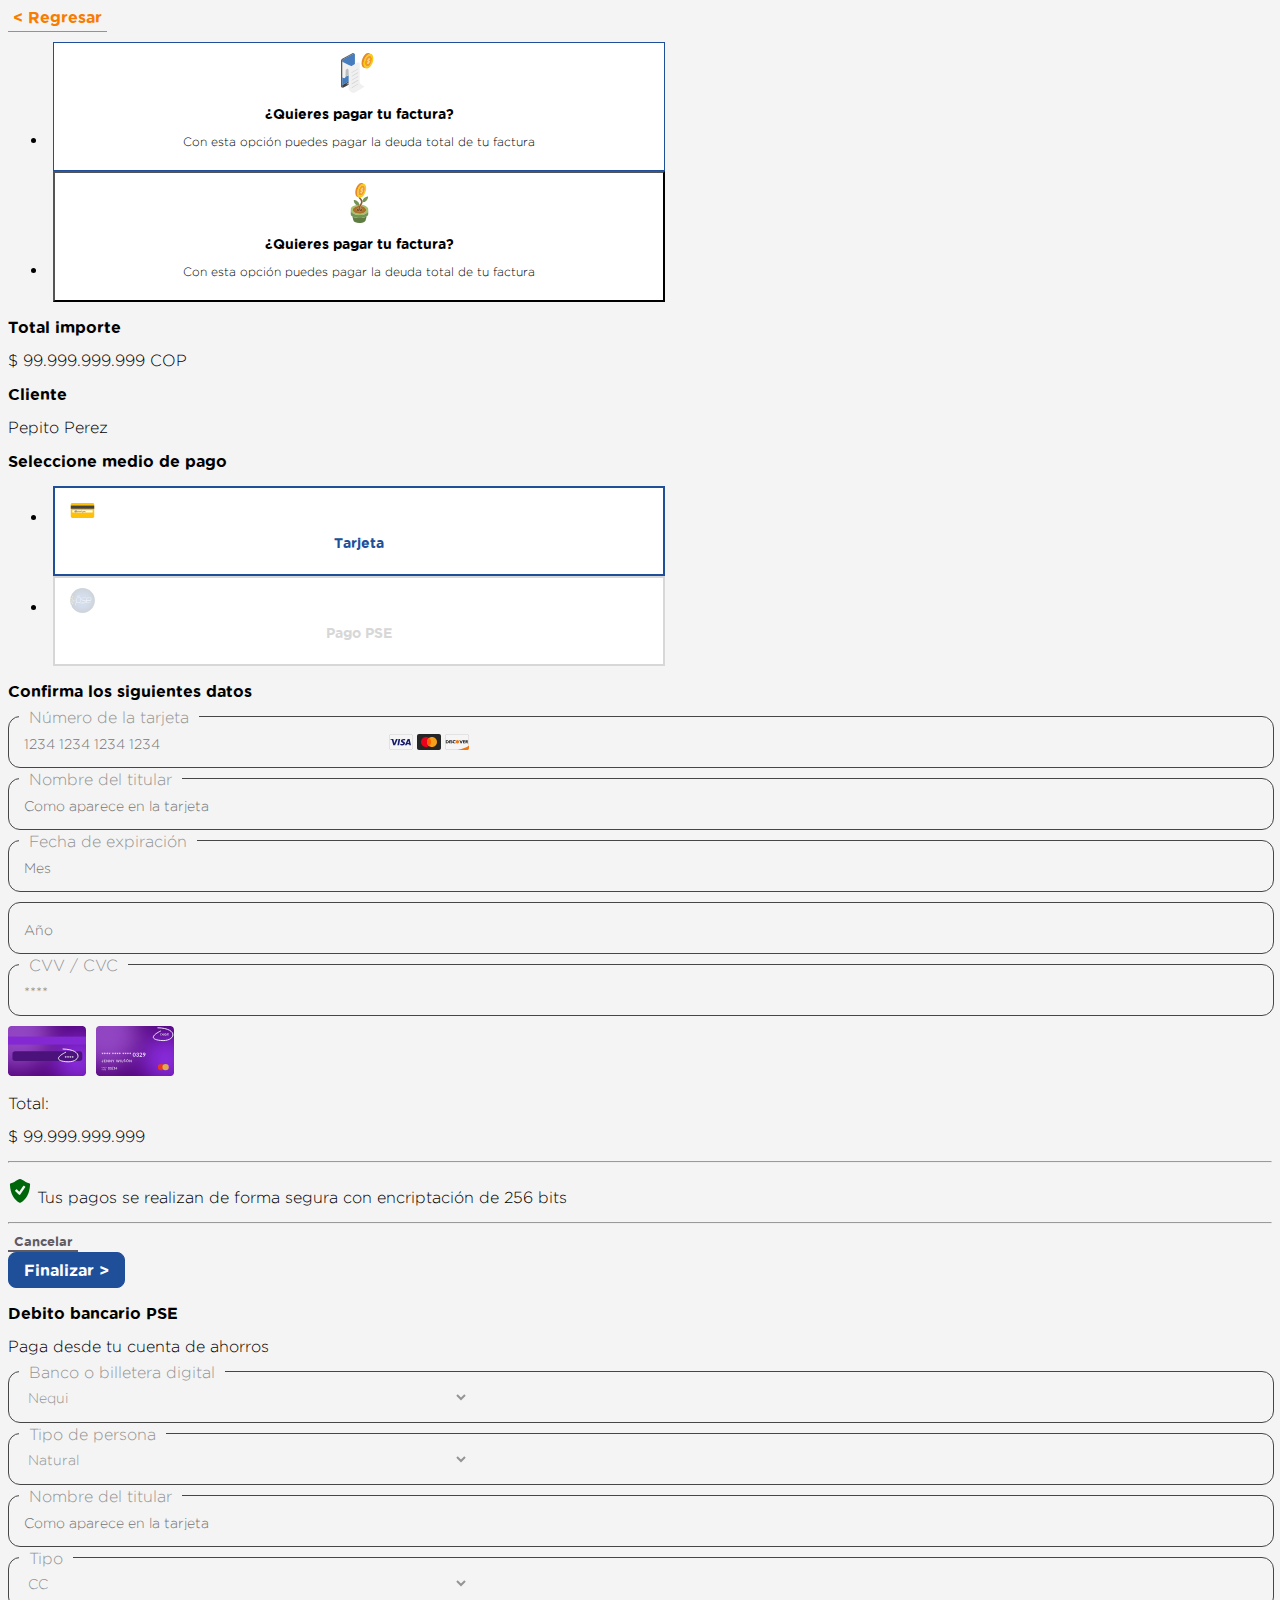
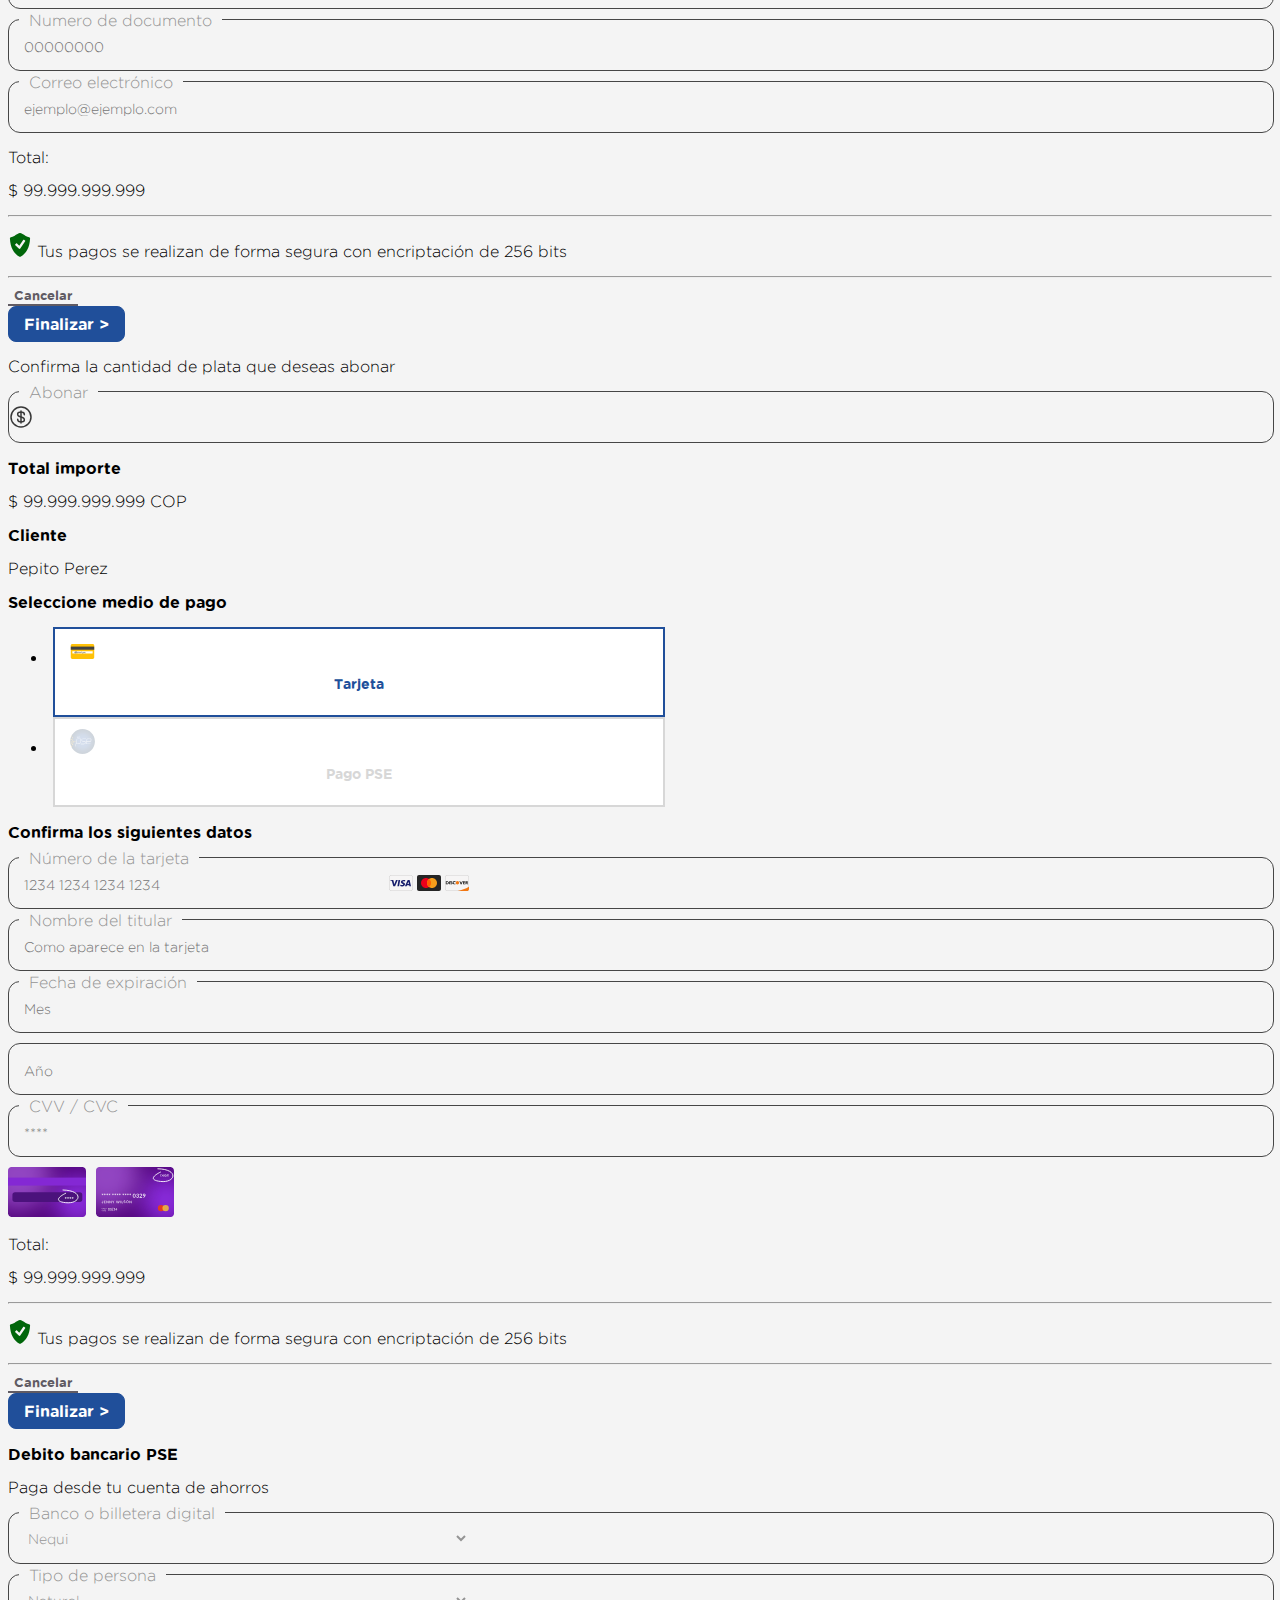
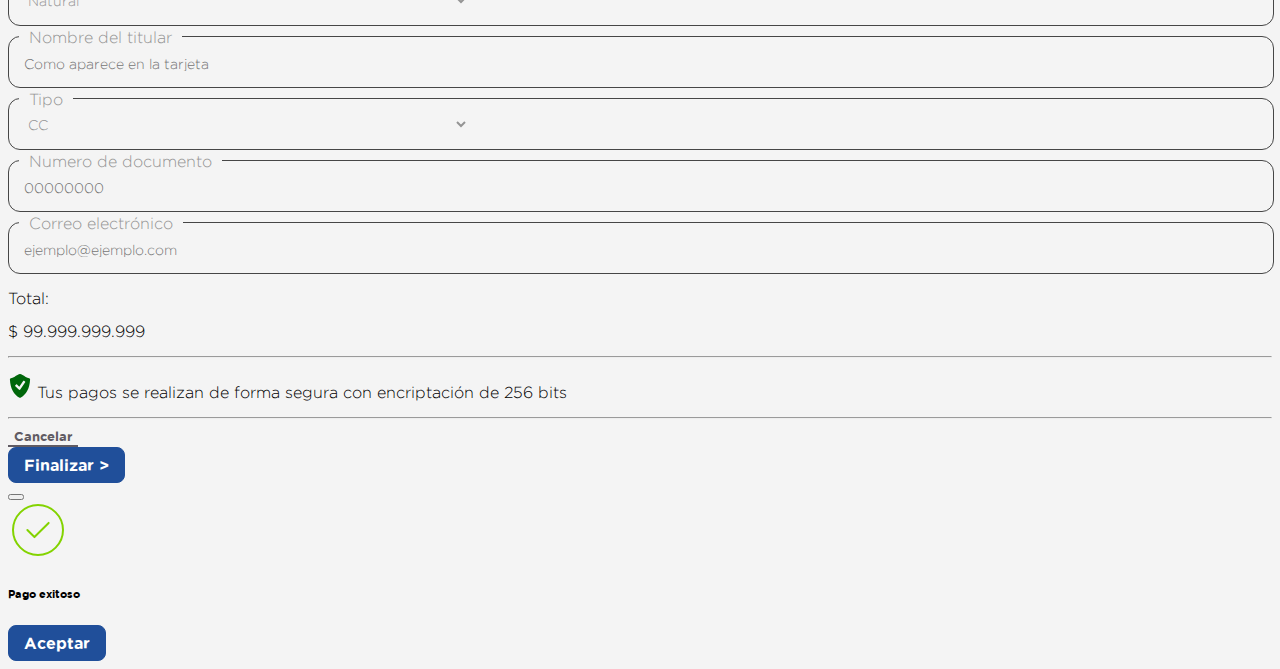
==== payments.html @ 8cae9360 "Maquetacion modulo cartera" ====
<!doctype html>
<html lang="en">
  <head>
    <meta charset="utf-8">
    <meta name="viewport" content="width=device-width, initial-scale=1">
    <title>Modulo de Cartera</title>
    <link href="https://cdn.jsdelivr.net/npm/bootstrap@5.2.3/dist/css/bootstrap.min.css" rel="stylesheet" integrity="sha384-rbsA2VBKQhggwzxH7pPCaAqO46MgnOM80zW1RWuH61DGLwZJEdK2Kadq2F9CUG65" crossorigin="anonymous">
    <link rel="stylesheet" href="./css/styles.css">
  </head>
  <body>
    <main>
        <div class="container mt-5">
          <div class="mt-3 mb-5">
            <a class="btn-back" href="./index.html"> < Regresar</a>
          </div>
          <!-- Pestañas -->
          <div class="col-12 col-md-12 col-lg-4 col-xl-3 mb-4 rounded">
            <ul class="nav nav-pills option-pay mb-3" id="pills-tab" role="tablist">
              <li class="nav-item" role="presentation">
                <button class="nav-link active text-dark" id="pills-home-tab" data-bs-toggle="pill" data-bs-target="#pills-pay" type="button" role="tab" aria-controls="pills-home" aria-selected="true">
                  <img class="img-fluid" src="/assets/pago.svg" alt="pagar">
                  <p class="mt-3 text-center text-title">
                    ¿Quieres pagar tu factura?
                  </p>
                  <p class="mb-0 bg-secondary bg-opacity-25 p-2 rounded fs-8">
                    Con esta opción puedes pagar la deuda total de tu factura
                  </p>
                </button>
              </li>
              <li class="nav-item" role="presentation">
                <button class="nav-link" id="pills-profile-tab" data-bs-toggle="pill" data-bs-target="#pills-abono" type="button" role="tab" aria-controls="pills-profile" aria-selected="false">
                    <img class="img-fluid" src="./assets/abono.svg" alt="abonar">
                    <p class="mt-3 text-center text-title">
                      ¿Quieres pagar tu factura?
                    </p>
                    <p class="mb-0 bg-secondary bg-opacity-25 p-2 rounded fs-8">
                      Con esta opción puedes pagar la deuda total de tu factura
                    </p>
                  </button>
                </button>
              </li>
            </ul>   
          </div>
          <div>
            <div class="col-12">
                <div class="tab-content mt-2" id="pills-tabContent">
					<!-- Opcion pagar deuda total -->
                    <div class="tab-pane fade show active" id="pills-pay" role="tabpanel" aria-labelledby="pills-home-tab" tabindex="0">
                        <!-- Caja Total Importe -->
						<div class="row pt-3">
						  <div class="col-12 col-md-4 col-lg-4 ">
							  <div class="bg-white rounded-5 p-4">
								  <p class="text-title">
									  Total importe
								  </p>
								  <p>
									  $ 99.999.999.999 COP
								  </p>
								  <p class="mb-0 text-title">
									  Cliente
									  <li class="mt-2">
										  Pepito Perez
									  </li>
								  </p>
							  </div>
						  </div>
						  <div class="col-12 col-md-8 col-lg-8 mb-5 mt-4 m-md-0 ">
								<div class="col-12 col-md-9 mx-auto mb-5">
									<div class="col-12 col-md-12 col-lg-5 col-xl-5 mb-4">
										<p class="text-title">
											Seleccione medio de pago
										</p>
										<!-- Pestañas formularios de pago -->
										<ul class="nav nav-pills option-form-pay mb-3" id="pills-tab" role="tablist">
											<li class="nav-item" role="presentation">
											  <button class="nav-link active text-dark" id="pills-home-tab" data-bs-toggle="pill" data-bs-target="#pills-tarjeta" type="button" role="tab" aria-controls="pills-home" aria-selected="true">
												<img class="img-fluid" src="/assets/credit-card.svg" alt="pagar">
												<p class="mt-3 text-start text-title">
												  Tarjeta
												</p>
											  </button>
											</li>
											<li class="nav-item" role="presentation">
											  <button class="nav-link" id="pills-profile-tab" data-bs-toggle="pill" data-bs-target="#pills-pse" type="button" role="tab" aria-controls="pills-profile" aria-selected="false">
												  <img class="img-fluid" src="./assets/pse.svg" alt="abonar">
												  <p class="mt-3 text-start text-title">
													Pago PSE
												  </p>
												</button>
											  </button>
											</li>
										</ul>   
									</div>	
									<div class="tab-content" id="pills-tabContent">
										<div class="tab-pane fade show active" id="pills-tarjeta" role="tabpanel" aria-labelledby="pills-home-tab" tabindex="0">	
											<!-- Formulario Pago con Tarjeta -->
											<p class="text-title">
												Confirma los siguientes datos
											</p>
											<form action="" onsubmit="return false;">
												<div class="box-form my-4">
													<label class="label-form">
														Número de la tarjeta
													</label>
													<div class="input-form my-3 w-100">
														<input 
														type="text"
														placeholder="1234 1234 1234 1234">
														<img class="me-3" src="./assets/banks.svg" alt="cards">
													</div>
												</div>
												<div class="box-form my-4">
													<label class="label-form">
														Nombre del titular
													</label>
													<div class="input-form my-3 w-100">
														<input 
														type="text"
														placeholder="Como aparece en la tarjeta">
													</div>
												</div>
												<div class="row">
													<div class="col-6">
														<div class="box-form my-1">
															<label class="label-form">
																Fecha de expiración
															</label>
															<div class="input-form my-3 w-100">
																<input 
																type="text"
																placeholder="Mes">
															</div>
														</div>
													</div>
													<div class="col-6">
														<div class="box-form my-1">
															<div class="input-form my-3 w-100">
																<input 
																type="text"
																placeholder="Año">
															</div>
														</div>
													</div>
												</div>
												<div class="row">
													<div class="col-8">
														<div class="box-form my-4">
															<label class="label-form">
																CVV / CVC
															</label>
															<div class="input-form my-3 w-100">
																<input 
																type="password"
																placeholder="****">
															</div>
														</div>
													</div>
													<div class="col-4 my-4 d-flex justify-content-end ">
														<img class="img-fluid" src="./assets/cards-form.svg" alt="cards-img">
													</div>
												</div>
												<div class="d-flex justify-content-between mt-4">
													<p>Total:</p>
													<p>$ 99.999.999.999</p>
												</div>
												<hr>
												<p>
													<img class="me-2" 
													src="./assets/shield-green.svg" alt="protect">
													Tus pagos se realizan de forma segura con encriptación de 256 bits
												</p>
												<hr>
												<div class="row mt-4">
													<div class="col-6 d-flex justify-content-center">
														<button class="btn-cancel">
															Cancelar
														</button>
													</div>
													<div class="col-6 d-flex justify-content-center" data-bs-toggle="modal" data-bs-target="#pago-exitoso">
														<button class="btn-blue w-100" >
															Finalizar >
														</button>
													</div>
												</div>
											</form>											
										</div>
										<div class="tab-pane fade" id="pills-pse" role="tabpanel" tabindex="0">
											<!-- Formulario Pago con PSE -->
											<p class="text-title mb-1">
												Debito bancario PSE
											</p>
											<p class="mb-4">
												Paga desde tu cuenta de ahorros
											</p>
											<form action="" onsubmit="return false;">
												<div class="box-form my-4">
													<label class="label-form">
														Banco o billetera digital
													</label>
													<div class="input-form my-3 px-4 w-100">
														<select name="" id="">
															<option value="">Nequi</option>
															<option value="">Daviplata</option>
															<option value="">Bancolombia</option>
															<option value="">BBVA</option>
														</select>
													</div>
												</div>
												<div class="box-form my-4">
													<label class="label-form">
														Tipo de persona
													</label>
													<div class="input-form my-3 px-4 w-100">
														<select name="" id="">
															<option value="">Natural</option>
															<option value="">Juridica</option>
														</select>
													</div>
												</div>
												<div class="box-form my-4">
													<label class="label-form">
														Nombre del titular
													</label>
													<div class="input-form my-3 w-100">
														<input 
														type="text"
														placeholder="Como aparece en la tarjeta">
													</div>
												</div>
												<div class="row">
													<div class="col-5 col-md-3">
														<div class="box-form my-1">
															<label class="label-form">
																Tipo
															</label>
															<div class="input-form my-3 px-4 w-100">
																<select name="" id="">
																	<option value="">CC</option>
																	<option value="">NIT</option>
																</select>
															</div>
														</div>
													</div>
													<div class="col-7 col-md-9">
														<div class="box-form my-1">
															<label class="label-form">
																Numero de documento
															</label>
															<div class="input-form my-3 w-100">
																<input 
																type="text"
																placeholder="00000000">
															</div>
														</div>
													</div>
												</div>
												<div class="box-form my-4">
													<label class="label-form">
														Correo electrónico
													</label>
													<div class="input-form my-3 w-100">
														<input 
														type="email"
														placeholder="ejemplo@ejemplo.com">
													</div>
												</div>												
												<div class="d-flex justify-content-between mt-4">
													<p>Total:</p>
													<p>$ 99.999.999.999</p>
												</div>
												<hr>
												<p>
													<img class="me-2" 
													src="./assets/shield-green.svg" alt="protect">
													Tus pagos se realizan de forma segura con encriptación de 256 bits
												</p>
												<hr>
												<div class="row mt-4">
													<div class="col-6 d-flex justify-content-center">
														<button class="btn-cancel">
															Cancelar
														</button>
													</div>
													<div class="col-6 d-flex justify-content-center" data-bs-toggle="modal" data-bs-target="#pago-exitoso">
														<button class="btn-blue w-100" >
															Finalizar >
														</button>
													</div>
												</div>
											</form>		
										</div>
									</div>									  
								</div>
						  </div>
						</div>          
                    </div>  
					<!-- Opcion abonar deuda total -->
                    <div class="tab-pane fade" id="pills-abono" role="tabpanel" aria-labelledby="pills-profile-tab" tabindex="0">
						<div class="row pt-3">
							<div class="col-12 col-md-4 col-lg-4 ">
								<!-- Caja abono total importe -->
								<p>
									Confirma la cantidad de plata que deseas abonar
								</p>
								<div class="box-form my-4">
									<label class="label-form">
										Abonar
									</label>
									<div class="input-form my-3">
										<img class="ms-2" src="./assets/dollar-circle.svg" alt="signo-peso">
										<input 
										type="text">
									</div>
								</div>
								<div class="bg-white rounded-5 p-4">
									<p class="text-title">
										Total importe
									</p>
									<p>
										$ 99.999.999.999 COP
									</p>
									<p class="mb-0 text-title">
										Cliente
										<li class="mt-2">
											Pepito Perez
										</li>
									</p>
								</div>
							</div>
							<div class="col-12 col-md-8 col-lg-8 mb-5 mt-4 m-md-0 ">
								<div class="col-12 col-md-9 mx-auto mb-5">
									<div class="col-12 col-md-12 col-lg-5 col-xl-5 mb-4">
										<p class="text-title">
											Seleccione medio de pago
										</p>
										<!-- Pestañas formularios de pago -->
										<ul class="nav nav-pills option-form-pay mb-3" id="pills-tab" role="tablist">
											<li class="nav-item" role="presentation">
											  <button class="nav-link active text-dark" id="pills-home-tab" data-bs-toggle="pill" data-bs-target="#pills-tarjeta-abono" type="button" role="tab" aria-controls="pills-home" aria-selected="true">
												<img class="img-fluid" src="/assets/credit-card.svg" alt="pagar">
												<p class="mt-3 text-start text-title">
												  Tarjeta
												</p>
											  </button>
											</li>
											<li class="nav-item" role="presentation">
											  <button class="nav-link" id="pills-profile-tab" data-bs-toggle="pill" data-bs-target="#pills-pse-abono" type="button" role="tab" aria-controls="pills-profile" aria-selected="false">
												  <img class="img-fluid" src="./assets/pse.svg" alt="abonar">
												  <p class="mt-3 text-start text-title">
													Pago PSE
												  </p>
												</button>
											  </button>
											</li>
										</ul>   
									</div>	
									<div class="tab-content" id="pills-tabContent">
										<div class="tab-pane fade show active" id="pills-tarjeta-abono" role="tabpanel" aria-labelledby="pills-home-tab" tabindex="0">	
											<!-- Formulario Pago con Tarjeta -->
											<p class="text-title">
												Confirma los siguientes datos
											</p>
											<form action="" onsubmit="return false;">
												<div class="box-form my-4">
													<label class="label-form">
														Número de la tarjeta
													</label>
													<div class="input-form my-3 w-100">
														<input 
														type="text"
														placeholder="1234 1234 1234 1234">
														<img class="me-3" src="./assets/banks.svg" alt="cards">
													</div>
												</div>
												<div class="box-form my-4">
													<label class="label-form">
														Nombre del titular
													</label>
													<div class="input-form my-3 w-100">
														<input 
														type="text"
														placeholder="Como aparece en la tarjeta">
													</div>
												</div>
												<div class="row">
													<div class="col-6">
														<div class="box-form my-1">
															<label class="label-form">
																Fecha de expiración
															</label>
															<div class="input-form my-3 w-100">
																<input 
																type="text"
																placeholder="Mes">
															</div>
														</div>
													</div>
													<div class="col-6">
														<div class="box-form my-1">
															<div class="input-form my-3 w-100">
																<input 
																type="text"
																placeholder="Año">
															</div>
														</div>
													</div>
												</div>
												<div class="row">
													<div class="col-8">
														<div class="box-form my-4">
															<label class="label-form">
																CVV / CVC
															</label>
															<div class="input-form my-3 w-100">
																<input 
																type="password"
																placeholder="****">
															</div>
														</div>
													</div>
													<div class="col-4 my-4 d-flex justify-content-end ">
														<img class="img-fluid" src="./assets/cards-form.svg" alt="cards-img">
													</div>
												</div>
												<div class="d-flex justify-content-between mt-4">
													<p>Total:</p>
													<p>$ 99.999.999.999</p>
												</div>
												<hr>
												<p>
													<img class="me-2" 
													src="./assets/shield-green.svg" alt="protect">
													Tus pagos se realizan de forma segura con encriptación de 256 bits
												</p>
												<hr>
												<div class="row mt-4">
													<div class="col-6 d-flex justify-content-center">
														<button class="btn-cancel">
															Cancelar
														</button>
													</div>
													<div class="col-6 d-flex justify-content-center" data-bs-toggle="modal" data-bs-target="#pago-exitoso">
														<button class="btn-blue w-100">
															Finalizar >
														</button>
													</div>
												</div>
											</form>											
										</div>
										<div class="tab-pane fade" id="pills-pse-abono" role="tabpanel" tabindex="0">
											<!-- Formulario Pago con PSE -->
											<p class="text-title mb-1">
												Debito bancario PSE
											</p>
											<p class="mb-4">
												Paga desde tu cuenta de ahorros
											</p>
											<form action="" onsubmit="return false;">
												<div class="box-form my-4">
													<label class="label-form">
														Banco o billetera digital
													</label>
													<div class="input-form my-3 px-4 w-100">
														<select name="" id="">
															<option value="">Nequi</option>
															<option value="">Daviplata</option>
															<option value="">Bancolombia</option>
															<option value="">BBVA</option>
														</select>
													</div>
												</div>
												<div class="box-form my-4">
													<label class="label-form">
														Tipo de persona
													</label>
													<div class="input-form my-3 px-4 w-100">
														<select name="" id="">
															<option value="">Natural</option>
															<option value="">Juridica</option>
														</select>
													</div>
												</div>
												<div class="box-form my-4">
													<label class="label-form">
														Nombre del titular
													</label>
													<div class="input-form my-3 w-100">
														<input 
														type="text"
														placeholder="Como aparece en la tarjeta">
													</div>
												</div>
												<div class="row">
													<div class="col-3">
														<div class="box-form my-1">
															<label class="label-form">
																Tipo
															</label>
															<div class="input-form my-3 px-4 w-100">
																<select name="" id="">
																	<option value="">CC</option>
																	<option value="">NIT</option>
																</select>
															</div>
														</div>
													</div>
													<div class="col-9">
														<div class="box-form my-1">
															<label class="label-form">
																Numero de documento
															</label>
															<div class="input-form my-3 w-100">
																<input 
																type="text"
																placeholder="00000000">
															</div>
														</div>
													</div>
												</div>
												<div class="box-form my-4">
													<label class="label-form">
														Correo electrónico
													</label>
													<div class="input-form my-3 w-100">
														<input 
														type="email"
														placeholder="ejemplo@ejemplo.com">
													</div>
												</div>												
												<div class="d-flex justify-content-between mt-4">
													<p>Total:</p>
													<p>$ 99.999.999.999</p>
												</div>
												<hr>
												<p>
													<img class="me-2" 
													src="./assets/shield-green.svg" alt="protect">
													Tus pagos se realizan de forma segura con encriptación de 256 bits
												</p>
												<hr>
												<div class="row mt-4">
													<div class="col-6 d-flex justify-content-center">
														<button class="btn-cancel">
															Cancelar
														</button>
													</div>
													<div class="col-6 d-flex justify-content-center" data-bs-toggle="modal" data-bs-target="#pago-exitoso">
														<button class="btn-blue w-100">
															Finalizar >
														</button>
													</div>
												</div>
											</form>		
										</div>
									</div>									  
								</div>
						  	</div>
						</div>    
                    </div>
                </div>
            </div>
          </div>
        </div>
		<!-- Modales -->
		<!-- Mensaje Pago Exitoso -->
		<div class="modal fade" id="pago-exitoso" tabindex="-1" aria-labelledby="ModalLabel" aria-hidden="true">
			<div class="modal-dialog modal-sm">
			  <div class="modal-content">
				<div class="modal-header  border-0">
				  <button type="button" class="btn-close fs-8" data-bs-dismiss="modal" aria-label="Close"></button>
				</div>
				<div class="modal-body py-0">
				  <div class="d-flex justify-content-center mb-3">
					<img class="img-fluid" src="./assets/tick-circle.svg" alt="question">
				  </div>
				  <h6 class="text-title text-center mb-3">
					Pago exitoso
				  </h6>				  
				</div>
				<div class="modal-footer  border-0">
				  <button type="button" class="btn-blue w-100">Aceptar</button>
				</div>
			  </div>
			</div>
		  </div>
    </main>
    <script src="https://cdn.jsdelivr.net/npm/bootstrap@5.2.3/dist/js/bootstrap.bundle.min.js" integrity="sha384-kenU1KFdBIe4zVF0s0G1M5b4hcpxyD9F7jL+jjXkk+Q2h455rYXK/7HAuoJl+0I4" crossorigin="anonymous"></script>
  </body>
</html>
---- css/styles.css ----
/* Estilos Generales */

@font-face {
  font-family: "gothamlight";
  src: url("../fonts/gothamlight.woff") format("truetype");
}

@font-face {
  font-family: "gothambold";
  src: url("../fonts/gothambold-webfont.woff2") format("truetype");
}

* {
  font-family: "gothamlight";
}

body {
  background-color: #f4f4f4;
}

.btn-back {
  border-bottom: 1.5px solid #f87c00;
  color: #f87c00;
  padding: 5px;
  font-family: "gothambold";
  text-decoration: none;
  transition: all 0.6s;
}

.btn-back:hover {
  color: #ffad5b;
  border-bottom: 1.5px solid #ffad5b;
}

.btn-load-more{
    border-color: #f87c00 !important;
    border: none;
    color: #f87c00;
    padding: 5px;
    font-family: "gothambold";
    background: none;
}

.fs-7{
    font-size: 14px !important;
}

.fs-8{
    font-size: 12px !important;
}

.fs-9{
    font-size: 10px !important;
}

.full-height {
    height: calc(100vh - 250px);
    overflow-y: auto;
}

.text-indigo{
    color: #204f9a;
}

.text-title{
    font-family: 'gothambold';
}

.text-normal{
    font-family: 'gothamlight';
}

/* Estilos Tabs - Pestañas - Pedidos */

.nav-pills .nav-link.active  {
  background-color: #204f9a !important ;
}

.nav-pills {
  background: white;
  border-radius: 10px;
}

.nav-pills .nav-item {
  width: 50%;
  font-family: 'gothambold' !important;
}
.nav-pills .nav-item .nav-link.active {
  font-size: 14px;
  line-height: 13px;
  background: #204f9a;
  color: white;
  width: 100%;
  padding: 10px 15px;
}

.nav-pills .nav-item .nav-link {
  font-size: 14px;
  line-height: 13px;
  color: #605b63;
  width: 100%;
  padding: 10px 15px;
}

/* Estilos Caja Totales */

.border-total-box {
  border-color: #204f9a !important;
}

.text-total {
  font-size: 14px;
  color: #204f9a;
  font-weight: 400;
}

.text-date-expiration {
  font-size: 10px;
  font-weight: 400;
  line-height: 10px;
}

.bg-total-number {
  border-radius: 6px;
  background: #dee8ff;
  font-size: 14px;
  color: #312d2d;
  line-height: 14px;
  padding: 5px 10px;
}

.btn-light-blue {
  border-radius: 8px;
  border: 1.5px solid #204f9a;
  color: #204f9a;
  font-size: 12px;
  font-family: "gothambold";
  background: none;
  padding: 10px 15px;
}

.btn-light-blue img {
  max-width: 20px;
}

.btn-cancel {
  background: none;
  border: none;
  border-bottom: 2px solid  #605B63;
  color: #605B63;
  font-family: 'gothambold';
}

/* Estilos Card Facturas - Pedidos */

.tag-serie{
    border-radius: 6px;
    background: #dee8ff;
    font-size: 12px;
    color: #312d2d;
    line-height: 14px;
    padding: 5px 10px;
}

.text-dates{
    color: #605B63;
    font-size: 14px;
    font-weight: 400;
    line-height: 24px; 
}

.state-bill{
    font-size: 10px;
    padding: 2px 3px;
    text-align: center;
    border-radius: 3px;
}

.state-bill.orange{
    background-color: #F87C00;
    color:white;
}

.state-bill.green{
    background-color: #83D300;
    color:white;
}

.text-state-bill-orange::before{
    content: "";
    background: #F87C00;
    border-radius: 100px;
    padding: 5px 5px;
    font-size: 1px;
    margin-right: 5px;
}

.text-state-bill-green::before{
    content: "";
    background: #83D300;
    border-radius: 100px;
    padding: 5px 5px;
    font-size: 1px;
    margin-right: 5px;
}

.btn-blue {
    border-radius: 8px;
    border: 1.5px solid #204f9a;
    color: white;
    font-size: 16px;
    font-family: "gothambold";
    background: #204f9a;
    padding: 8px 15px;
    transition: all 0.6s;
  }

.btn-blue:hover{
    background: #F87C00;
    border: 1.5px solid #F87C00;
}


/* Estilos Tabs - Pestañas - Pagos */

.option-pay {
  background: none;
  border-radius: 10px;
}

.option-pay .nav-link.active  {
  border: 2px solid #204f9a !important ;
}

.nav-pills .nav-item {
  width: 50%;
  font-family: 'gothambold' !important;
  padding: 0px 5px;
}
.option-pay  .nav-item .nav-link.active {
  font-size: 14px;
  line-height: 13px;
  border: 1px solid #204f9a !important ;
  background-color: white !important;
  color: white;
  width: 100%;
  padding: 10px 15px;
}

.option-pay .nav-item .nav-link {
  font-size: 14px;
  line-height: 13px;
  width: 100%;
  padding: 10px 15px;
  background-color: white;
  color: black !important;
}

/* Estilos Tabs - Pestañas - Formulario de pago */

.option-form-pay {
  background: none;
  border-radius: 20px !important; 
}

.option-form-pay .nav-link.active  {
  border: 2px solid #204f9a !important ;
}

.option-form-pay  .nav-item .nav-link.active {
  font-size: 14px;
  line-height: 13px;
  border: 2.5px solid #204f9a !important ;
  background-color: white !important;
  color: #204f9a !important;
  width: 100%;
  padding: 10px 15px;
  opacity: 1 !important;
}

.option-form-pay .nav-item .nav-link {
  font-size: 14px;
  line-height: 13px;
  width: 100%;
  padding: 10px 15px;
  background-color: white;
  color: #D7D7D7 !important;
  border: 2.5px solid #D7D7D7 !important ;
  display: flex;
  flex-direction: column;  
}

.option-form-pay .nav-item .nav-link.active img{
  opacity: 1;
  max-width: 25px;
}

.option-form-pay .nav-item .nav-link img{
  opacity: 0.2;
  max-width: 25px;
}

/* Estilos Formularios */

.box-form{
  display: flex;
  justify-content: flex-start;
  align-items: center;
  width: 100%;
  height: 50px;
  border: 1px solid #464646;
  border-radius: 12px;
  position: relative;
  margin: 10px 0;
}

.box-form .label-form{
  position: absolute;
  margin-top: -50px;
  padding: 0 10px;
  background: #f4f4f4;
  margin-left: 10px;
  color: #949494; 
}

.box-form .input-form{
  display: flex;
  justify-content: center;
  align-items: center;
  width: 460px;
  height: 50px;
  border-radius: 12px;
}

.box-form .input-form input{
  background: transparent;
  color: black;
  width: 100%;
  border: none;
  padding-left: 15px;
  font-size: 18px;
}

.box-form .input-form select{
  background: transparent;
  color: #949494; 
  width: 100%;
  border: none;
  padding-left: 15px;
  font-size: 14px;
}

.box-form .input-form input:focus{
  outline: none;
}

.box-form .input-form input::placeholder{
  font-size: 14px;
}

/* Estilos Mensajes Emergentes */

.form-check-input:checked[type="radio"] {
  background-color: black;
  border-color: black;
}


/* Estilos Mobile */

@media (max-width: 767px) {
  .flex-column {
    flex-direction: column !important;
  }
  .full-height {
    height: 100%;
    overflow-y: hidden;
  }
  .box-form .label-form{
    font-size: 12px;
  }

  .box-form .input-form input::placeholder{
    font-size: 12px;
  }
}


@media (max-width: 420px) {
    .total-money {
      display: flex;
      flex-direction: column;
    }
    .total-money span{
        width: 100%;
        display: flex;
        text-align: center;
        flex-direction: row;
        justify-content: center;
    }
    .total-money span img{
        max-width: 20px;
        margin-right: 5px;
    }
  }
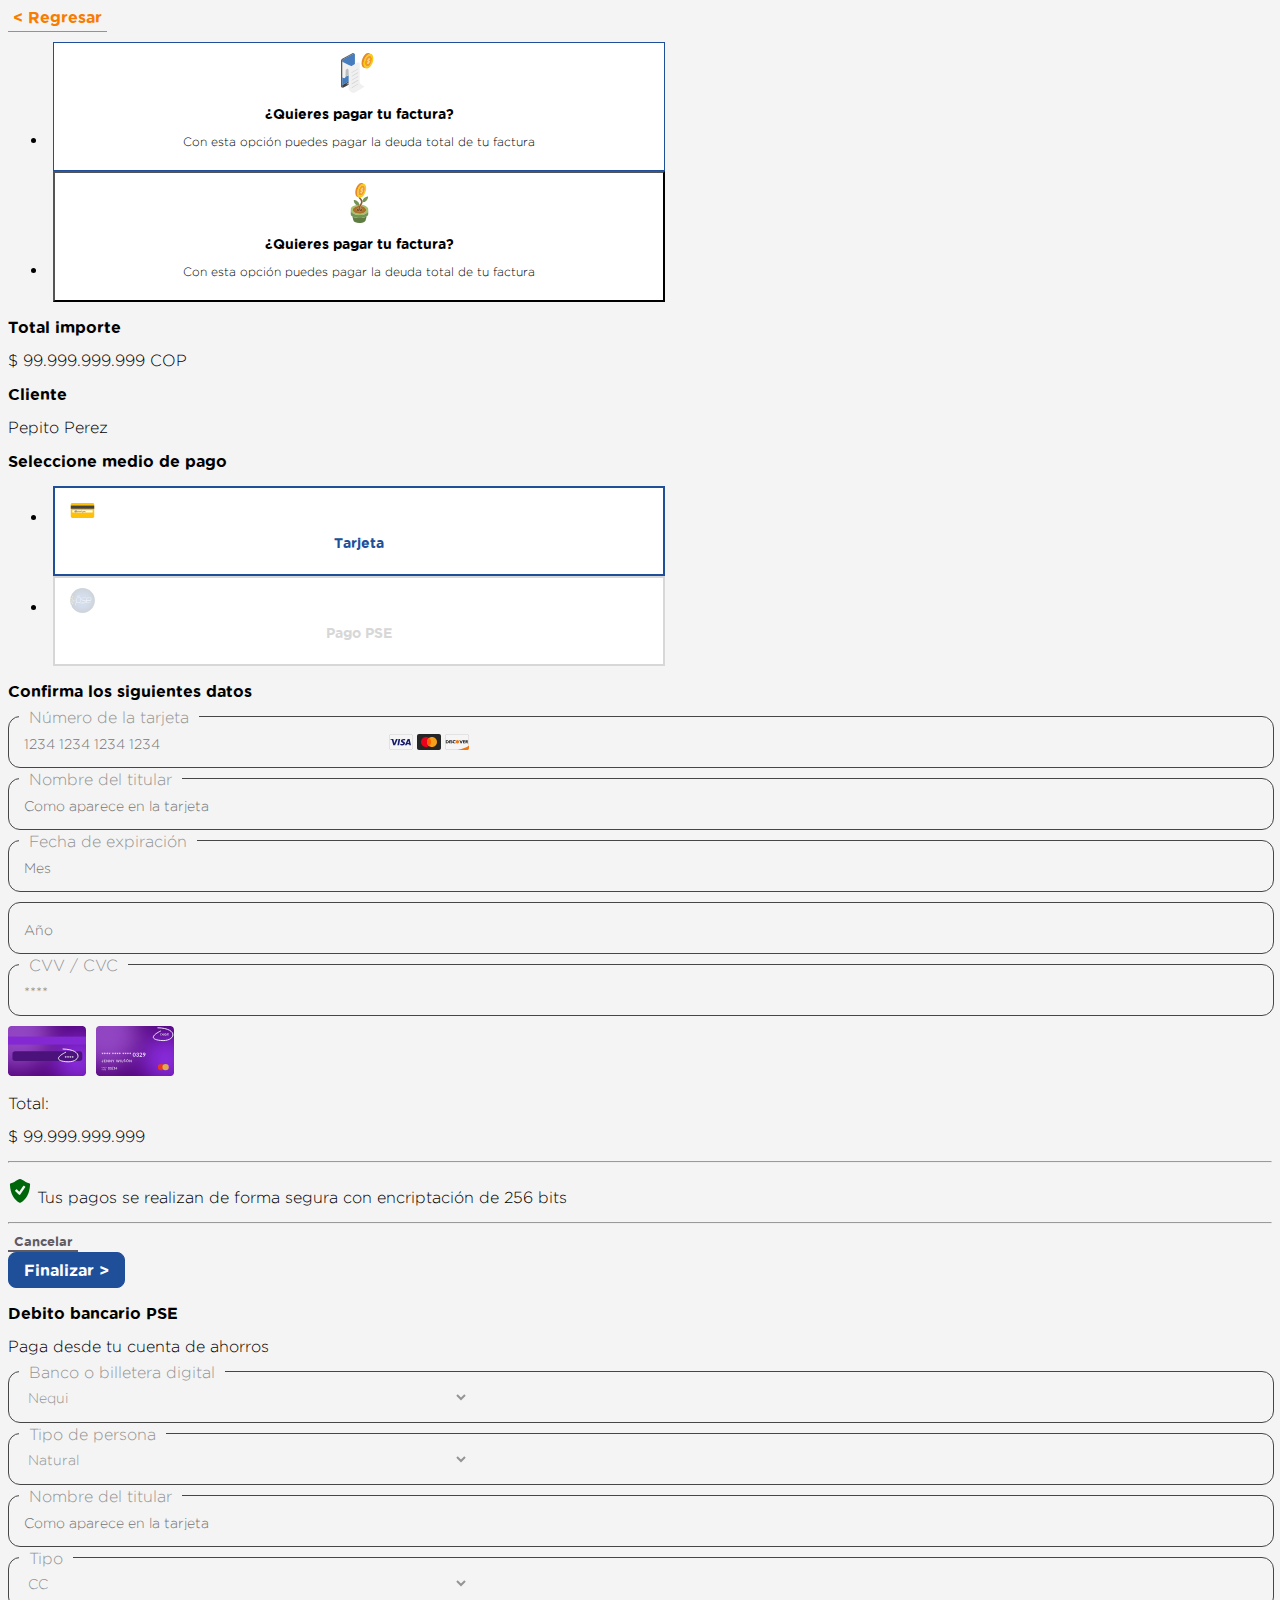
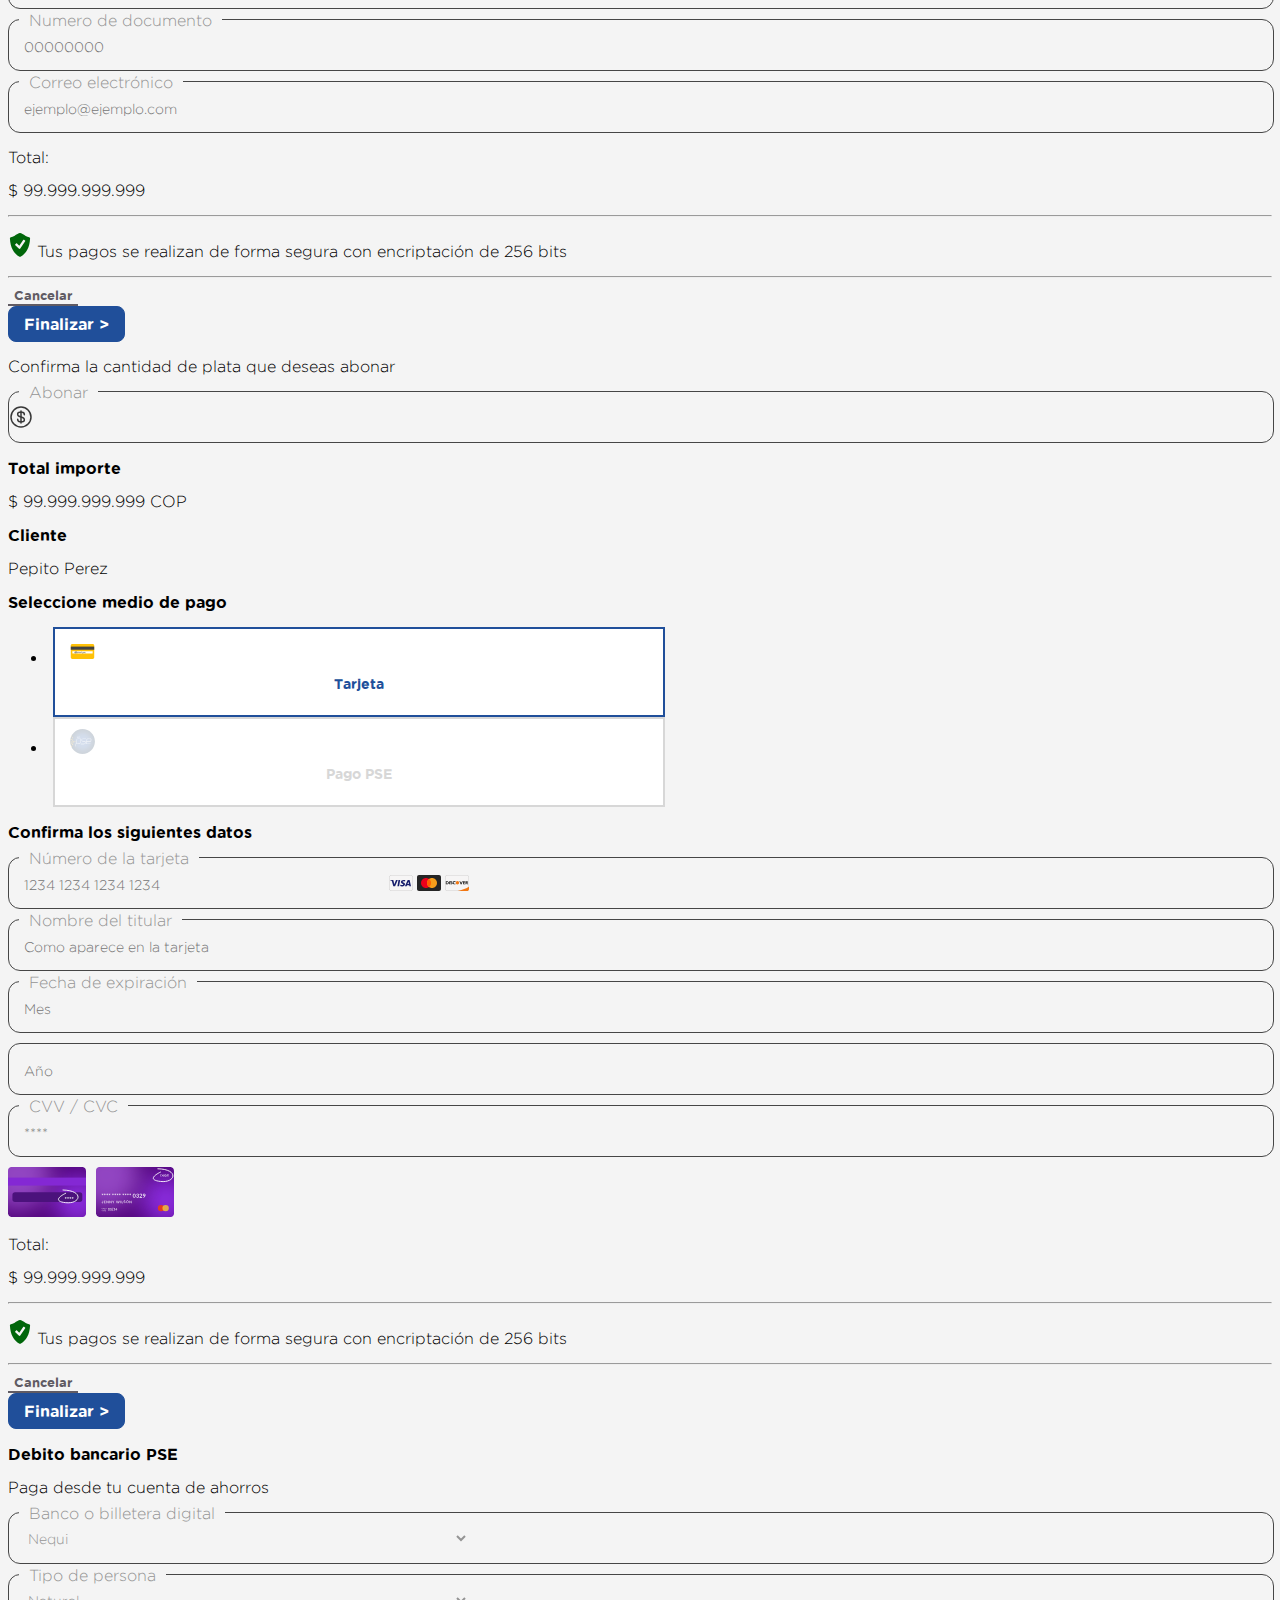
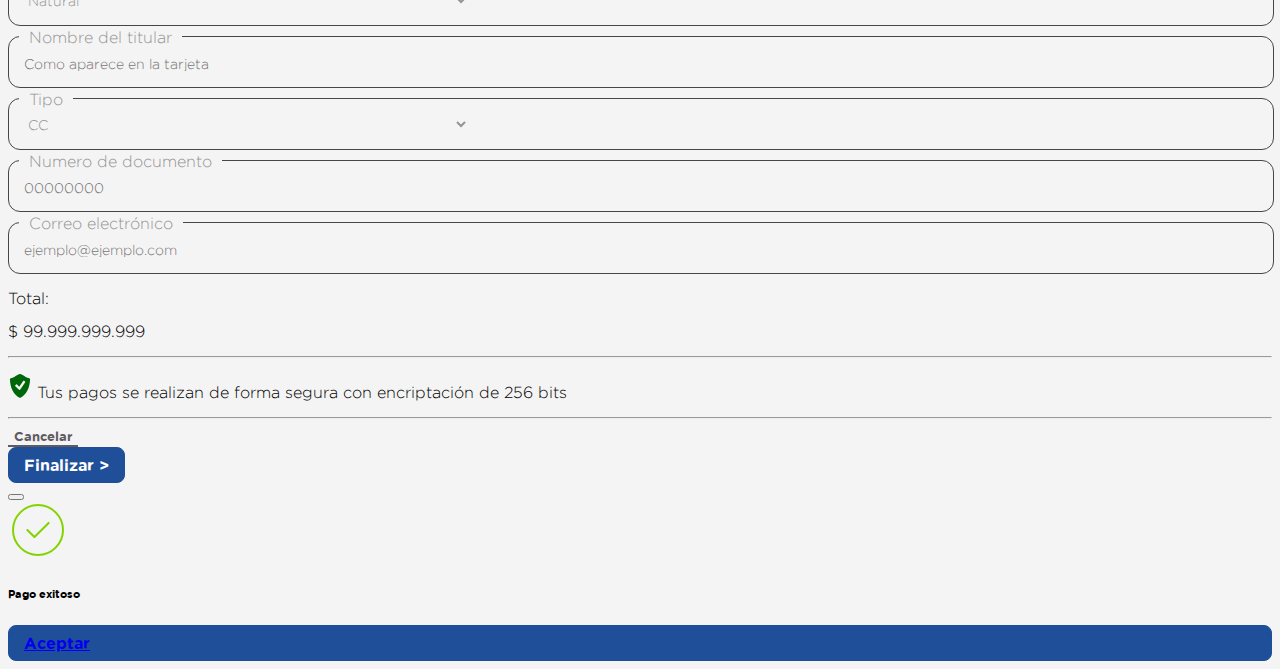
==== commit 3fd2ecdc: "Vista para pagos" ====
--- a/payments.html
+++ b/payments.html
@@ -6,6 +6,23 @@
     <title>Modulo de Cartera</title>
     <link href="https://cdn.jsdelivr.net/npm/bootstrap@5.2.3/dist/css/bootstrap.min.css" rel="stylesheet" integrity="sha384-rbsA2VBKQhggwzxH7pPCaAqO46MgnOM80zW1RWuH61DGLwZJEdK2Kadq2F9CUG65" crossorigin="anonymous">
     <link rel="stylesheet" href="./css/styles.css">
+	<script>
+		function formatearTarjeta(input) {
+			// Eliminar espacios y guiones existentes
+			let numeroLimpio = input.value.replace(/\s|-/g, '');
+			
+			// Aplicar formato en grupos de cuatro dígitos
+			let formateado = '';
+			for (let i = 0; i < numeroLimpio.length; i++) {
+				formateado += numeroLimpio[i];
+				if ((i + 1) % 4 === 0 && i !== numeroLimpio.length - 1) {
+					formateado += ' ';
+				}
+			}
+		
+			input.value = formateado;
+		}
+	</script>
   </head>
   <body>
     <main>
@@ -18,7 +35,7 @@
             <ul class="nav nav-pills option-pay mb-3" id="pills-tab" role="tablist">
               <li class="nav-item" role="presentation">
                 <button class="nav-link active text-dark" id="pills-home-tab" data-bs-toggle="pill" data-bs-target="#pills-pay" type="button" role="tab" aria-controls="pills-home" aria-selected="true">
-                  <img class="img-fluid" src="/assets/pago.svg" alt="pagar">
+                  <img class="img-fluid" src="./assets/pago.svg" alt="pagar">
                   <p class="mt-3 text-center text-title">
                     ¿Quieres pagar tu factura?
                   </p>
@@ -66,7 +83,7 @@
 						  </div>
 						  <div class="col-12 col-md-8 col-lg-8 mb-5 mt-4 m-md-0 ">
 								<div class="col-12 col-md-9 mx-auto mb-5">
-									<div class="col-12 col-md-12 col-lg-5 col-xl-5 mb-4">
+									<div class="col-12 col-md-12 col-lg-6 col-xl-5 mb-4">
 										<p class="text-title">
 											Seleccione medio de pago
 										</p>
@@ -74,7 +91,7 @@
 										<ul class="nav nav-pills option-form-pay mb-3" id="pills-tab" role="tablist">
 											<li class="nav-item" role="presentation">
 											  <button class="nav-link active text-dark" id="pills-home-tab" data-bs-toggle="pill" data-bs-target="#pills-tarjeta" type="button" role="tab" aria-controls="pills-home" aria-selected="true">
-												<img class="img-fluid" src="/assets/credit-card.svg" alt="pagar">
+												<img class="img-fluid" src="./assets/credit-card.svg" alt="pagar">
 												<p class="mt-3 text-start text-title">
 												  Tarjeta
 												</p>
@@ -105,8 +122,8 @@
 													<div class="input-form my-3 w-100">
 														<input 
 														type="text"
-														placeholder="1234 1234 1234 1234">
-														<img class="me-3" src="./assets/banks.svg" alt="cards">
+														placeholder="1234 1234 1234 1234" oninput="formatearTarjeta(this)" maxlength="19"> 
+														<img class="me-3" src="./assets/banks.svg" alt="cards" >
 													</div>
 												</div>
 												<div class="box-form my-4">
@@ -329,7 +346,7 @@
 							</div>
 							<div class="col-12 col-md-8 col-lg-8 mb-5 mt-4 m-md-0 ">
 								<div class="col-12 col-md-9 mx-auto mb-5">
-									<div class="col-12 col-md-12 col-lg-5 col-xl-5 mb-4">
+									<div class="col-12 col-md-12 col-lg-6 col-xl-5 mb-4">
 										<p class="text-title">
 											Seleccione medio de pago
 										</p>
@@ -337,7 +354,7 @@
 										<ul class="nav nav-pills option-form-pay mb-3" id="pills-tab" role="tablist">
 											<li class="nav-item" role="presentation">
 											  <button class="nav-link active text-dark" id="pills-home-tab" data-bs-toggle="pill" data-bs-target="#pills-tarjeta-abono" type="button" role="tab" aria-controls="pills-home" aria-selected="true">
-												<img class="img-fluid" src="/assets/credit-card.svg" alt="pagar">
+												<img class="img-fluid" src="./assets/credit-card.svg" alt="pagar">
 												<p class="mt-3 text-start text-title">
 												  Tarjeta
 												</p>
@@ -368,7 +385,7 @@
 													<div class="input-form my-3 w-100">
 														<input 
 														type="text"
-														placeholder="1234 1234 1234 1234">
+														placeholder="1234 1234 1234 1234" oninput="formatearTarjeta(this)" maxlength="19">
 														<img class="me-3" src="./assets/banks.svg" alt="cards">
 													</div>
 												</div>
@@ -578,7 +595,12 @@
 				  </h6>				  
 				</div>
 				<div class="modal-footer  border-0">
-				  <button type="button" class="btn-blue w-100">Aceptar</button>
+				  <!-- <button type="button" class="btn-blue w-100">Aceptar</button> -->
+				  <div class="w-100 btn-blue mt-3 d-flex justify-content-center">
+					  <a class="text-white text-decoration-none text-title mx-auto w-100 text-center" href="./successful _payment.html">
+						  Aceptar
+					  </a>
+				  </div>
 				</div>
 			  </div>
 			</div>
--- a/css/styles.css
+++ b/css/styles.css
@@ -68,6 +68,10 @@
 
 .text-normal{
     font-family: 'gothamlight';
+}
+
+.bg-indigo{
+  background-color: #204f9a;
 }
 
 /* Estilos Tabs - Pestañas - Pedidos */
